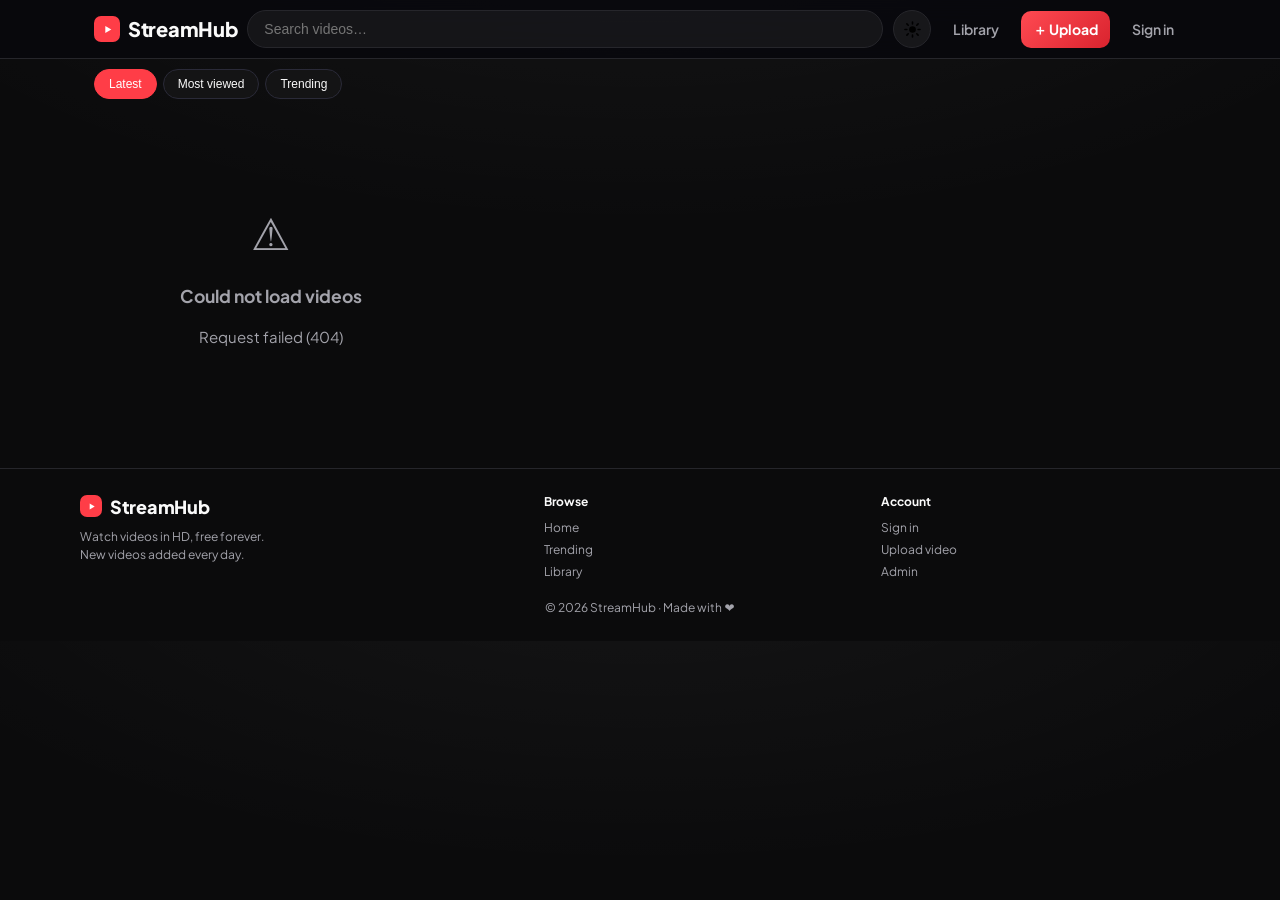
==== web/index.html @ 64edb611 "v12: disciplined premium design — neutral zinc palette, single red accent, no rainbow gradients, SVG" ====
<!DOCTYPE html>
<html lang="en">
<head>
<meta charset="UTF-8">
<meta name="viewport" content="width=device-width, initial-scale=1">
<title>StreamHub</title>
<link rel="preconnect" href="https://fonts.googleapis.com">
<link href="https://fonts.googleapis.com/css2?family=Plus+Jakarta+Sans:wght@400;600;700;800&display=swap" rel="stylesheet">
<link rel="stylesheet" href="css/style.css?v=16">
<style>
.hero{position:relative;border-radius:16px;overflow:hidden;margin:14px 0 6px;min-height:200px;background:var(--card);display:block;color:inherit;text-decoration:none}
.hero img{width:100%;height:100%;object-fit:cover;position:absolute;inset:0}
.hero .grad{position:absolute;inset:0;background:linear-gradient(180deg,transparent 20%,rgba(0,0,0,.85))}
.hero .txt{position:absolute;left:0;right:0;bottom:0;padding:18px}
.hero .kicker{font-size:11px;letter-spacing:2.5px;color:#ff6b62;text-transform:uppercase;font-weight:700}
.hero h2{margin:6px 0;font-size:20px;overflow-wrap:anywhere;word-break:break-word}
.hero .meta{font-size:12px;color:#c9c9d4}
.hero-slide{position:absolute;inset:0;opacity:0;transition:opacity .9s ease;pointer-events:none}
.hero-slide.on{opacity:1;pointer-events:auto}
.hero-slide img{animation:kenburns 7s ease both}
@keyframes kenburns{from{transform:scale(1)}to{transform:scale(1.07)}}
.hero-dots{position:absolute;right:14px;bottom:14px;display:flex;gap:6px;z-index:3}
.hero-dots i{width:7px;height:7px;border-radius:50%;background:rgba(255,255,255,.45);cursor:pointer;transition:.3s}
.hero-dots i.on{background:#fff;width:20px;border-radius:99px}
.row-scroll{display:flex;gap:12px;overflow-x:auto;padding:4px 2px 12px;scroll-snap-type:x mandatory}
.row-scroll .card{min-width:250px;max-width:250px;scroll-snap-align:start}
.sorttabs{display:flex;gap:6px;margin:10px 0}
.sorttab{border:1px solid #2a2a38;background:var(--bg2);color:var(--text);border-radius:999px;padding:7px 14px;font-size:12px;cursor:pointer}
.sorttab.active{background:var(--accent);border-color:var(--accent);color:#fff}
</style>
</head>
<body>
<header class="top"></header>
<div class="wrap">
  <div class="adslot" data-ad="home_top"></div>
  <div id="hero"></div>
  <div class="section-title" id="cwTitle" style="display:none">Continue watching</div>
  <div class="row-scroll" id="cwRow" style="display:none"></div>
  <div class="section-title" id="featTitle" style="display:none">Featured</div>
  <div class="row-scroll" id="featRow" style="display:none"></div>
  <div class="section-title" id="trendTitle" style="display:none">Trending this week</div>
  <div class="row-scroll" id="trendRow" style="display:none"></div>
  <div class="sorttabs" id="sorttabs">
    <button class="sorttab active" data-s="new">Latest</button>
    <button class="sorttab" data-s="popular">Most viewed</button>
    <button class="sorttab" data-s="trending">Trending</button>
  </div>
  <div class="chips" id="chips"></div>
  <div class="grid" id="grid"></div>
  <button class="btn loadmore" id="moreBtn" style="display:none">Load more</button>
</div>
<script src="js/config.js?v=16"></script>
<script src="js/app.js?v=16"></script>
<script src="js/ads.js?v=16"></script>
<script>
renderHeader("home");
renderFooter();
renderAds();
const params = new URLSearchParams(location.search);
let q = params.get("q") || "";
let category = "all";
let sort = "new";
let page = 1;
const grid = $("#grid"), moreBtn = $("#moreBtn");

function renderHero(v) { renderHeroCarousel(v ? [v] : []); }

let heroTimer = null;
function renderHeroCarousel(items) {
  const hero = $("#hero");
  if (!items.length) { hero.innerHTML = ""; return; }
  hero.innerHTML = `
    <div class="hero" id="heroBox">
      ${items.map((v, i) => `
      <a class="hero-slide${i === 0 ? " on" : ""}" href="watch.html?v=${v.id}">
        ${v.thumb_url ? `<img src="${esc(v.thumb_url)}" alt="" ${i === 0 ? 'fetchpriority="high"' : 'loading="lazy"'} decoding="async" onerror="this.remove()">` : ""}
        <div class="grad"></div>
        <div class="txt">
          <div class="kicker">Featured</div>
          <h2>${esc(v.title)}</h2>
          <div class="meta">${fmtViews(v.view_count)} · ${timeAgo(v.published_at)}${v.duration ? " · " + fmtDur(v.duration) : ""}</div>
        </div>
      </a>`).join("")}
      ${items.length > 1 ? `<div class="hero-dots">${items.map((_, i) => `<i data-h="${i}" class="${i === 0 ? "on" : ""}"></i>`).join("")}</div>` : ""}
    </div>`;
  if (items.length < 2) return;
  const slides = hero.querySelectorAll(".hero-slide"), dots = hero.querySelectorAll(".hero-dots i");
  let cur = 0;
  const go = n => {
    slides[cur].classList.remove("on"); dots[cur].classList.remove("on");
    cur = (n + items.length) % items.length;
    slides[cur].classList.add("on"); dots[cur].classList.add("on");
  };
  dots.forEach(d => d.onclick = e => { e.preventDefault(); go(+d.dataset.h); restart(); });
  const restart = () => { clearInterval(heroTimer); heroTimer = setInterval(() => go(cur + 1), 6000); };
  restart();
  $("#heroBox").addEventListener("pointerdown", () => clearInterval(heroTimer));
}

async function loadContinue() {
  if (!localStorage.getItem("token")) return;
  const row = $("#cwRow"), title = $("#cwTitle");
  try {
    const items = await api("/api/history");
    const cont = (items || []).filter(v => v.resume_position > 10 && v.duration && v.resume_position < v.duration - 15);
    if (!cont.length) return;
    cont.slice(0, 12).forEach(v => row.appendChild(videoCard(v)));
    row.style.display = ""; title.style.display = "";
  } catch (e) {}
}

async function loadFeatured() {
  const row = $("#featRow"), title = $("#featTitle");
  if (q || category !== "all") { row.style.display = "none"; title.style.display = "none"; return; }
  try {
    const d = await api("/api/videos?featured=1&per_page=12");
    if (!d.items.length) { row.style.display = "none"; title.style.display = "none"; return; }
    row.innerHTML = "";
    d.items.forEach(v => row.appendChild(videoCard(v)));
    row.style.display = ""; title.style.display = "";
    // featured videos rotate in the hero carousel
    renderHeroCarousel(d.items.slice(0, 5));
  } catch (e) {}
}

async function loadTrending() {
  const row = $("#trendRow"), title = $("#trendTitle");
  if (q || category !== "all") { row.style.display = "none"; title.style.display = "none"; return; }
  title.style.display = ""; row.style.display = "";
  row.innerHTML = Array(4).fill('<div class="card" style="min-width:250px;max-width:250px"><div class="thumb skel"></div><div class="skel" style="height:14px;margin-top:8px"></div></div>').join("");
  try {
    const d = await api("/api/videos?sort=trending&per_page=8");
    if (!d.items.length) { row.style.display = "none"; title.style.display = "none"; return; }
    row.innerHTML = "";
    d.items.forEach(v => row.appendChild(videoCard(v)));
  } catch (e) { row.style.display = "none"; title.style.display = "none"; }
}

async function loadCats() {
  try {
    const cats = await api("/api/categories");
    const chips = $("#chips");
    chips.innerHTML = "";
    const all = document.createElement("button");
    all.className = "chip" + (category === "all" ? " active" : "");
    all.textContent = "All";
    all.onclick = () => { category = "all"; reset(); };
    chips.appendChild(all);
    cats.filter(c => c.count > 0).forEach(c => {
      const b = document.createElement("button");
      b.className = "chip" + (category === c.slug ? " active" : "");
      b.textContent = c.name;
      b.onclick = () => { category = c.slug; reset(); };
      chips.appendChild(b);
    });
  } catch (e) { /* categories optional */ }
}

function reset() { page = 1; grid.innerHTML = ""; $("#hero").innerHTML = ""; load(); loadCats(); }

$$("#sorttabs .sorttab").forEach(b => b.onclick = () => {
  $$("#sorttabs .sorttab").forEach(x => x.classList.remove("active"));
  b.classList.add("active");
  sort = b.dataset.s; reset();
});

async function load() {
  moreBtn.style.display = "none";
  const showHero = (page === 1 && sort === "new" && !q && category === "all");
  if (page === 1) {
    grid.innerHTML = Array(6).fill('<div><div class="thumb skel"></div><div class="skel" style="height:14px;margin-top:8px"></div><div class="skel" style="height:12px;width:60%;margin-top:6px"></div></div>').join("");
    if (showHero) $("#hero").innerHTML = `<div class="skel" style="min-height:200px;margin:14px 0 6px"></div>`;
  }
  try {
    const qs = new URLSearchParams({ page, per_page: 24, sort });
    if (q) qs.set("q", q);
    if (category !== "all") qs.set("category", category);
    const data = await api("/api/videos?" + qs);
    if (page === 1) {
      grid.innerHTML = "";
      // hero reuses the first video — no extra API call
      renderHero(showHero ? data.items[0] : null);
    }
    if (!data.items.length && page === 1) {
      showEmpty(grid, "🎬", q ? "No results" : "No videos yet",
        q ? `Nothing found for "${q}".` : "Videos from the channel will appear here automatically.");
      return;
    }
    data.items.forEach((v, i) => {
      grid.appendChild(videoCard(v));
      // in-feed native ad after every 6th video
      if ((i + 1) % 6 === 0) {
        const ad = document.createElement("div");
        ad.className = "adslot"; ad.dataset.ad = "home_feed";
        ad.style.gridColumn = "1 / -1";
        grid.appendChild(ad);
      }
    });
    renderAds(grid);
    if (data.total > page * data.per_page) { moreBtn.style.display = "block"; }
  } catch (e) {
    if (page === 1) { showEmpty(grid, "⚠️", "Could not load videos", e.message); renderHero(null); }
  }
}
moreBtn.onclick = () => { page++; load(); };
loadCats(); load(); loadTrending(); loadFeatured(); loadContinue();
</script>
</body>
</html>
---- web/css/style.css ----
/* StreamHub v6 — premium dark UI. Mobile-first, no framework. */
:root {
  --bg: #0b0b0c;
  --bg2: #141415;
  --card: #17171a;
  --card2: #1f1f22;
  --text: #fafafa;
  --muted: #a3a3ab;
  --accent: #ff3d47;
  --accent2: #ff3d47;
  --grad: linear-gradient(135deg, #ff4a52, #d9232e);
  --danger: #ff5c5c;
  --ok: #34d399;
  --radius: 14px;
  --border: #26262b;
  --shadow: 0 8px 28px rgba(0,0,0,.45);
}
* { box-sizing: border-box; -webkit-tap-highlight-color: transparent; }
html, body { overflow-x: clip; }
body {
  margin: 0; color: var(--text);
  background: var(--bg) radial-gradient(1200px 500px at 50% -120px, rgba(255,255,255,.045), transparent 70%);
  font-family: system-ui, -apple-system, "Segoe UI", Roboto, sans-serif;
  font-size: 15px; line-height: 1.5;
  -webkit-font-smoothing: antialiased;
}
a { color: inherit; text-decoration: none; }
.wrap { max-width: 1120px; margin: 0 auto; padding: 0 14px; }

/* header */
header.top {
  position: sticky; top: 0; z-index: 50;
  background: rgba(8,8,13,.82); backdrop-filter: blur(14px); -webkit-backdrop-filter: blur(14px);
  border-bottom: 1px solid var(--border);
}
.top-inner { display: flex; align-items: center; gap: 10px; padding: 10px 14px; max-width: 1120px; margin: 0 auto; }
.logo { font-weight: 800; font-size: 20px; letter-spacing: -.3px; white-space: nowrap; color: var(--text); display: inline-flex; align-items: center; gap: 8px; }
.logo-mark { background: var(--accent); color: #fff; border-radius: 7px; width: 26px; height: 26px; display: inline-flex; align-items: center; justify-content: center; flex-shrink: 0; }
.logo-mark svg { width: 13px; height: 13px; fill: #fff; margin-left: 1px; }
.logo span { color: inherit; }
.search { flex: 1; display: flex; }
.search input {
  flex: 1; background: rgba(255,255,255,.05); border: 1px solid var(--border); color: var(--text);
  border-radius: 999px; padding: 10px 16px; font-size: 14px; outline: none; width: 100%;
  transition: border-color .2s, box-shadow .2s;
}
.search input:focus { border-color: var(--accent); box-shadow: 0 0 0 3px rgba(255,61,71,.16); }
.navlink { color: var(--muted); font-size: 14px; padding: 8px 12px; border-radius: 10px; white-space: nowrap; transition: .15s; font-weight: 600; }
.navlink:hover, .navlink.active { color: var(--text); background: rgba(255,255,255,.06); }
.navlink.upload-link { background: var(--grad); color: #fff; font-weight: 700; }
.navlink.upload-link:hover { filter: brightness(1.1); }
.avatar-btn {
  background: var(--card2); color: var(--text); border: 1px solid var(--border); border-radius: 999px;
  width: 36px; height: 36px; font-weight: 700; cursor: pointer; flex-shrink: 0;
}

/* chips */
.chips { display: flex; gap: 8px; overflow-x: auto; padding: 12px 0 4px; scrollbar-width: none; }
.chips::-webkit-scrollbar { display: none; }
.chip {
  flex-shrink: 0; background: var(--bg2); border: 1px solid var(--border); color: var(--text);
  border-radius: 999px; padding: 8px 15px; font-size: 13px; cursor: pointer; transition: .15s; font-weight: 600;
}
.chip:hover { border-color: var(--accent); }
.chip.active { background: #fff; border-color: #fff; color: #0b0b0c; }

/* video grid */
.grid { display: grid; grid-template-columns: 1fr; gap: 20px 16px; padding: 14px 0 44px; }
@media (min-width: 560px) { .grid { grid-template-columns: 1fr 1fr; } }
@media (min-width: 900px) { .grid { grid-template-columns: 1fr 1fr 1fr; } }
.card { cursor: pointer; transition: transform .18s ease; }
.card:hover { transform: translateY(-3px); }
.thumb {
  position: relative; aspect-ratio: 16/9; border-radius: var(--radius);
  background: var(--card) linear-gradient(135deg, #202023, #141416);
  overflow: hidden; box-shadow: var(--shadow);
  border: 1px solid rgba(255,255,255,.05);
}
.thumb img { width: 100%; height: 100%; object-fit: cover; display: block; position: relative; z-index: 1; }
.thumb-ph {
  position: absolute; inset: 0; display: flex; align-items: center; justify-content: center;
  font-size: 34px; color: #43434c;
  background: linear-gradient(135deg, #1e1e21 0%, #131315 60%, #1a1a1d 100%);
}
.thumb-ph::after {
  content: ""; position: absolute; inset: 0;
  background: radial-gradient(circle at 50% 40%, rgba(255,255,255,.06), transparent 60%);
}
.badge-dur {
  position: absolute; right: 8px; bottom: 8px; background: rgba(0,0,0,.82);
  font-size: 12px; padding: 3px 8px; border-radius: 7px; z-index: 2; font-weight: 600;
}
.card h3 { margin: 10px 2px 4px; font-size: 15px; font-weight: 650; overflow-wrap: anywhere; word-break: break-word; line-height: 1.35; }
.card .meta { color: var(--muted); font-size: 13px; margin: 0 2px; }

/* watch page */
.player-wrap { background: #000; border-radius: 16px; overflow: hidden; margin-top: 16px; box-shadow: var(--shadow); border: 1px solid rgba(255,255,255,.06); }
video.player { width: 100%; aspect-ratio: 16/9; display: block; background: #000; }
.watch-title { font-size: 20px; margin: 16px 0 6px; font-weight: 700; overflow-wrap: anywhere; word-break: break-word; line-height: 1.35; }
.watch-meta { color: var(--muted); font-size: 13px; margin-bottom: 10px; }
.actions { display: flex; gap: 10px; flex-wrap: wrap; margin: 12px 0 18px; }
.btn {
  background: rgba(255,255,255,.06); border: 1px solid var(--border); color: var(--text);
  border-radius: 999px; padding: 10px 18px; font-size: 14px; cursor: pointer;
  display: inline-flex; align-items: center; gap: 6px; font-weight: 600; transition: .15s;
}
.btn:hover { background: rgba(255,255,255,.1); border-color: #3a3a4d; }
.btn.primary { background: var(--grad); border: 0; color: #fff; box-shadow: 0 4px 14px rgba(255,61,71,.25); }
.btn.primary:hover { filter: brightness(1.1); }
.btn.danger { border-color: rgba(255,92,92,.4); color: var(--danger); }
.btn:disabled { opacity: .5; }
.desc {
  background: var(--bg2); border: 1px solid var(--border); border-radius: var(--radius); padding: 14px 16px;
  font-size: 14px; color: #d8d8e2; white-space: pre-wrap; word-break: break-word; line-height: 1.6;
}
.section-title { font-size: 18px; font-weight: 750; margin: 28px 0 8px; letter-spacing: -.2px; }

/* forms */
.form-card { background: var(--bg2); border: 1px solid var(--border); border-radius: 18px; padding: 22px; max-width: 420px; margin: 30px auto; box-shadow: var(--shadow); }
.form-card h2 { margin: 0 0 16px; font-size: 22px; letter-spacing: -.3px; }
.field { margin-bottom: 14px; }
.field label { display: block; font-size: 13px; color: var(--muted); margin-bottom: 6px; font-weight: 600; }
.field input, .field textarea, .field select {
  width: 100%; background: var(--bg); border: 1px solid var(--border); color: var(--text);
  border-radius: 12px; padding: 11px 14px; font-size: 14px; outline: none; transition: .15s;
}
.field input:focus, .field textarea:focus, .field select:focus { border-color: var(--accent); box-shadow: 0 0 0 3px rgba(255,61,71,.14); }
.tabs { display: flex; gap: 8px; margin-bottom: 16px; }
.error { color: var(--danger); font-size: 13px; margin: 8px 0; }
.ok { color: var(--ok); font-size: 13px; margin: 8px 0; }

/* admin */
.stat-grid { display: grid; grid-template-columns: 1fr 1fr; gap: 12px; margin: 14px 0; }
@media (min-width: 700px) { .stat-grid { grid-template-columns: repeat(4, 1fr); } }
.stat { background: var(--bg2); border: 1px solid var(--border); border-radius: var(--radius); padding: 16px; }
.stat b { font-size: 24px; display: block; background: var(--grad); -webkit-background-clip: text; background-clip: text; color: transparent; }
.stat span { color: var(--muted); font-size: 12px; }
.admin-row {
  display: flex; gap: 12px; align-items: center; background: var(--bg2);
  border: 1px solid var(--border); border-radius: var(--radius); padding: 12px; margin-bottom: 10px;
}
.admin-row img { width: 120px; aspect-ratio: 16/9; object-fit: cover; border-radius: 10px; background: var(--card); flex-shrink: 0; }
.admin-row .grow { flex: 1; min-width: 0; }
.admin-row .grow b { display: block; font-size: 14px; white-space: nowrap; overflow: hidden; text-overflow: ellipsis; }
.admin-row .grow small { color: var(--muted); }
.row-actions { display: flex; gap: 6px; flex-wrap: wrap; }
.step { background: var(--bg2); border: 1px solid var(--border); border-radius: var(--radius); padding: 16px; margin: 12px 0; }
.step h3 { margin: 0 0 8px; font-size: 15px; }
.step p { color: var(--muted); font-size: 13px; margin: 0 0 10px; }
.step.done { border-color: var(--ok); }

/* states */
.empty { text-align: center; color: var(--muted); padding: 60px 20px; }
.empty .big { font-size: 44px; margin-bottom: 10px; }
.skel { background: linear-gradient(90deg, var(--card) 25%, #26262a 50%, var(--card) 75%); background-size: 200% 100%; animation: sh 1.3s infinite; border-radius: var(--radius); }
@keyframes sh { to { background-position: -200% 0; } }
.loadmore { display: block; margin: 0 auto 44px; }
/* ad slots: centered, never break layout when empty */
.adslot { display: flex; justify-content: center; align-items: center; margin: 14px auto; max-width: 100%; overflow: hidden; }
.adslot:empty { margin: 0; }
.adslot iframe { max-width: 100%; }
footer { border-top: 1px solid var(--border); color: var(--muted); font-size: 12px; text-align: center; padding: 24px; }
dialog {
  background: var(--bg2); color: var(--text); border: 1px solid var(--border);
  border-radius: 18px; padding: 20px; width: min(440px, 92vw); box-shadow: var(--shadow);
}
dialog::backdrop { background: rgba(0,0,0,.65); backdrop-filter: blur(4px); }

/* ---------- mobile (must stay LAST so it overrides base rules) ---------- */
@media (max-width: 559px) {
  .top-inner { flex-wrap: wrap; gap: 8px; padding: 8px 12px; }
  .logo { font-size: 18px; }
  .search { flex: 1 1 100%; order: 5; }
  .search input { padding: 9px 15px; font-size: 13px; }
  .navlink { font-size: 13px; padding: 8px 8px; }
  .navlink.upload-link { padding: 8px 12px; }
  .watch-title { font-size: 17px; }
  .actions .btn { padding: 9px 14px; font-size: 13px; }
  .form-card { padding: 18px; margin: 20px auto; }
  .section-title { font-size: 16px; }
}

/* v9: announcement bar */
.announce{position:relative;z-index:60;display:flex;align-items:center;justify-content:center;gap:12px;
  background:linear-gradient(90deg,#e8323b,#c21825);color:#fff;font-size:13.5px;font-weight:600;
  padding:9px 44px 9px 16px;text-align:center}
.announce button{position:absolute;right:10px;top:50%;transform:translateY(-50%);background:rgba(255,255,255,.18);
  border:0;color:#fff;width:24px;height:24px;border-radius:50%;cursor:pointer;font-size:12px}

/* ================= v10: premium polish + light theme ================= */
::selection { background: rgba(255,61,71,.4); }
html { scrollbar-color: #3a3a4d var(--bg); }
::-webkit-scrollbar { width: 10px; height: 8px; }
::-webkit-scrollbar-thumb { background: #33334a; border-radius: 8px; }
::-webkit-scrollbar-track { background: transparent; }
.wrap { animation: fadeUp .45s ease both; }
@keyframes fadeUp { from { opacity: 0; transform: translateY(8px); } to { opacity: 1; transform: none; } }
.card .thumb img { transition: transform .35s ease; }
.card:hover .thumb img { transform: scale(1.05); }
.card:hover .thumb { box-shadow: 0 14px 34px rgba(0,0,0,.5); border-color: #3a3a41; }
.card:hover h3 { color: #fff; }
.section-title { display: flex; align-items: center; gap: 10px; }
.section-title::before { content: ""; width: 4px; height: 20px; border-radius: 4px; background: var(--grad); flex-shrink: 0; }
.theme-btn { background: rgba(255,255,255,.06); border: 1px solid var(--border); width: 38px; height: 38px; border-radius: 50%; cursor: pointer; font-size: 16px; flex-shrink: 0; }
.theme-btn:hover { border-color: var(--accent); }
.toast {
  position: fixed; left: 50%; bottom: 26px; transform: translate(-50%, 80px); z-index: 200;
  background: #1d1d2b; color: #fff; border: 1px solid rgba(255,255,255,.14); border-radius: 999px;
  padding: 11px 22px; font-size: 14px; font-weight: 600; box-shadow: 0 12px 34px rgba(0,0,0,.5);
  opacity: 0; transition: .3s ease; pointer-events: none; max-width: 92vw; text-align: center;
}
.toast.show { opacity: 1; transform: translate(-50%, 0); }
.search { position: relative; }
.suggest {
  position: absolute; top: calc(100% + 8px); left: 0; right: 0; z-index: 80;
  background: var(--bg2); border: 1px solid var(--border); border-radius: 14px;
  box-shadow: var(--shadow); overflow: hidden; padding: 6px;
}
.sug { display: flex; gap: 10px; align-items: center; padding: 7px 8px; border-radius: 10px; }
.sug:hover { background: rgba(255,255,255,.06); }
.sug img, .sug .sugph { width: 74px; aspect-ratio: 16/9; object-fit: cover; border-radius: 7px; background: var(--card); flex-shrink: 0; display: flex; align-items: center; justify-content: center; color: #43434c; }
.sug .sugt { min-width: 0; }
.sug .sugt b { display: block; font-size: 13.5px; white-space: nowrap; overflow: hidden; text-overflow: ellipsis; }
.sug .sugt small { color: var(--muted); font-size: 12px; }
.cwbar { position: absolute; left: 0; right: 0; bottom: 0; height: 4px; background: rgba(255,255,255,.25); z-index: 3; }
.cwbar i { display: block; height: 100%; background: var(--accent); }
.row-scroll { display: flex; gap: 14px; overflow-x: auto; padding: 6px 0 14px; scrollbar-width: none; }
.row-scroll::-webkit-scrollbar { display: none; }
.row-scroll .card { flex: 0 0 250px; }
.player-shell { position: relative; }
.player-shell::before {
  content: ""; position: absolute; inset: -30px -10px auto; height: 120%;
  background: radial-gradient(600px 260px at 50% 0%, rgba(255,61,71,.10), transparent 70%);
  pointer-events: none;
}
.speed-btn.on { background: var(--grad); color: #fff; border-color: transparent; }

/* light theme */
[data-theme="light"] {
  --bg: #fafafa; --bg2: #ffffff; --card: #ffffff; --card2: #f0f0f2;
  --text: #0f0f10; --muted: #62626c; --border: #e4e4e8;
  --shadow: 0 8px 26px rgba(20,10,10,.10);
}
[data-theme="light"] body { background: var(--bg); color: var(--text); }
[data-theme="light"] header.top { background: rgba(255,255,255,.85); }
[data-theme="light"] .search input { background: #fff; }
[data-theme="light"] .btn { background: #fff; }
[data-theme="light"] .btn:hover { background: #f2f2f8; border-color: #c9c9da; }
[data-theme="light"] .btn.primary { background: var(--grad); color: #fff; }
[data-theme="light"] .desc { color: #2c2c3a; background: #fff; }
[data-theme="light"] .thumb { background: var(--card) linear-gradient(135deg, #e8e8f2, #dcdcf0); }
[data-theme="light"] .thumb-ph { background: linear-gradient(135deg, #e6e6f2, #d9d9ef); color: #9a9ab5; }
[data-theme="light"] .navlink:hover, [data-theme="light"] .navlink.active { background: rgba(20,20,40,.06); }
[data-theme="light"] .sug:hover { background: rgba(20,20,40,.05); }
[data-theme="light"] .toast { background: #17171f; }
[data-theme="light"] .card:hover h3 { color: #000; }
[data-theme="light"] .theme-btn { background: #fff; }
[data-theme="light"] .chip { background: #fff; }
[data-theme="light"] dialog { background: #fff; }
[data-theme="light"] ::-webkit-scrollbar-thumb { background: #c6c6d6; }
[data-theme="light"] .field input, [data-theme="light"] .field textarea, [data-theme="light"] .field select { background: #fff; }

/* v10: profile hero (library) */
.profile-hero{display:flex;gap:16px;align-items:center;margin:22px 0 6px;padding:20px;border-radius:18px;
  background:linear-gradient(135deg,rgba(255,61,71,.10),rgba(255,255,255,.02));border:1px solid var(--border);flex-wrap:wrap}
.profile-av{width:64px;height:64px;border-radius:50%;background:var(--accent);color:#fff;font-size:26px;font-weight:800;
  display:flex;align-items:center;justify-content:center;box-shadow:0 8px 22px rgba(255,61,71,.3);flex-shrink:0}
.profile-info{flex:1;min-width:180px}
.profile-info h2{margin:0 0 6px;font-size:21px}
.profile-stats{display:flex;gap:16px;flex-wrap:wrap;color:var(--muted);font-size:13px}
.profile-stats b{color:var(--text)}

/* ================= v11: font, card v2, bottom nav, footer ================= */
body { font-family: "Plus Jakarta Sans", system-ui, -apple-system, "Segoe UI", Roboto, sans-serif; }
.card-row { display: flex; gap: 10px; margin-top: 10px; align-items: flex-start; }
.card-av {
  width: 34px; height: 34px; border-radius: 50%; flex-shrink: 0;
  background: var(--accent); color: #fff; font-weight: 800; font-size: 14px;
  display: flex; align-items: center; justify-content: center;
}
.card-txt { min-width: 0; flex: 1; }
.card-txt h3 { margin: 0 0 3px; }
.card:hover .card-txt h3 { color: #fff; }
[data-theme="light"] .card:hover .card-txt h3 { color: #000; }
[data-theme="light"] .chip.active { background: #0f0f10; border-color: #0f0f10; color: #fff; }
[data-theme="light"] .thumb { background: var(--card) linear-gradient(135deg, #ececf0, #e0e0e6); }
[data-theme="light"] .thumb-ph { background: linear-gradient(135deg, #eeeef2, #e2e2e8); color: #a8a8b3; }
.foot-grid { display: grid; grid-template-columns: 1.4fr 1fr 1fr; gap: 18px; max-width: 1120px; margin: 0 auto; text-align: left; }
.foot-grid b { color: var(--text); display: inline-block; margin-bottom: 6px; }
.foot-grid a { display: inline-block; padding: 2px 0; }
.foot-grid a:hover { color: var(--accent); }
@media (max-width: 640px) { .foot-grid { grid-template-columns: 1fr 1fr; } }
.botnav { display: none; }
@media (max-width: 760px) {
  .botnav {
    display: flex; position: fixed; left: 0; right: 0; bottom: 0; z-index: 90;
    background: rgba(10,10,16,.92); backdrop-filter: blur(16px); -webkit-backdrop-filter: blur(16px);
    border-top: 1px solid var(--border); padding: 6px 4px calc(6px + env(safe-area-inset-bottom));
  }
  [data-theme="light"] .botnav { background: rgba(255,255,255,.94); }
  .botnav a {
    flex: 1; display: flex; flex-direction: column; align-items: center; gap: 2px;
    font-size: 10.5px; font-weight: 600; color: var(--muted); padding: 4px 0; border-radius: 10px;
  }
  .botnav a span { font-size: 19px; line-height: 1; }
  .botnav a.on { color: var(--text); }
  body { padding-bottom: 62px; }
}
.btt {
  position: fixed; right: 16px; bottom: 84px; z-index: 95; width: 42px; height: 42px;
  border-radius: 50%; border: 1px solid var(--border); background: var(--bg2); color: var(--text);
  font-size: 18px; cursor: pointer; box-shadow: var(--shadow);
}
@media (min-width: 761px) { .btt { bottom: 22px; } }
.btt:hover { border-color: var(--accent); }

/* v12: svg icon sizing */
.theme-btn svg { width: 19px; height: 19px; fill: var(--text); display: block; margin: auto; }
.botnav .bni svg { width: 22px; height: 22px; fill: currentColor; display: block; }
.botnav a.on { color: var(--accent); }
.logo-mark svg { fill: #fff; }
footer .logo-mark svg { width: 11px; height: 11px; }
.btn svg { width: 16px; height: 16px; fill: currentColor; flex-shrink: 0; }
.btn svg.ic-s { fill: none; stroke: currentColor; stroke-width: 2; stroke-linecap: round; stroke-linejoin: round; }
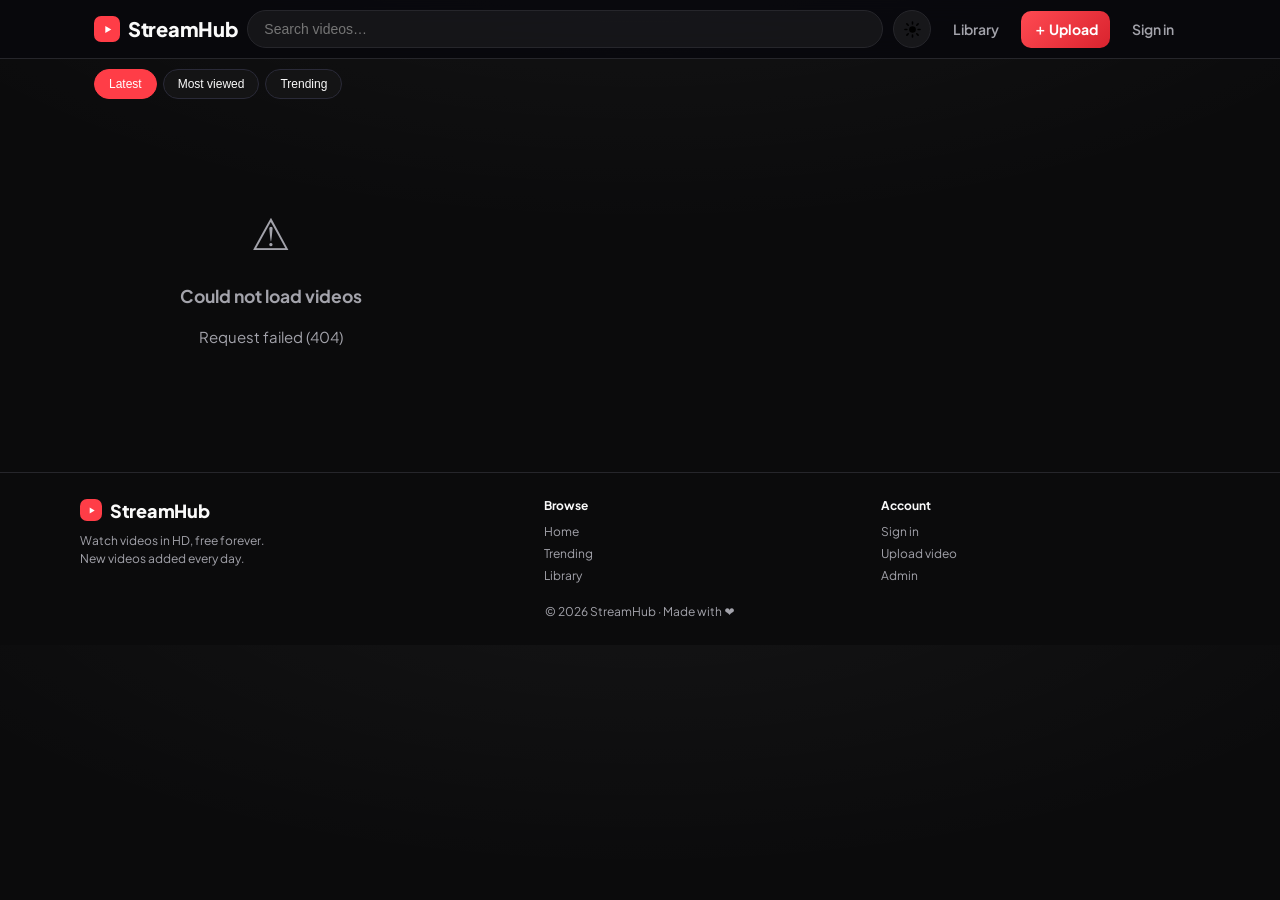
==== commit 56d03fa3: "v13: admin readability (bigger/brighter text, solid stat numbers, dedicated Length chip column, view" ====
--- a/web/index.html
+++ b/web/index.html
@@ -6,7 +6,7 @@
 <title>StreamHub</title>
 <link rel="preconnect" href="https://fonts.googleapis.com">
 <link href="https://fonts.googleapis.com/css2?family=Plus+Jakarta+Sans:wght@400;600;700;800&display=swap" rel="stylesheet">
-<link rel="stylesheet" href="css/style.css?v=16">
+<link rel="stylesheet" href="css/style.css?v=17">
 <style>
 .hero{position:relative;border-radius:16px;overflow:hidden;margin:14px 0 6px;min-height:200px;background:var(--card);display:block;color:inherit;text-decoration:none}
 .hero img{width:100%;height:100%;object-fit:cover;position:absolute;inset:0}
@@ -24,6 +24,8 @@
 .hero-dots i.on{background:#fff;width:20px;border-radius:99px}
 .row-scroll{display:flex;gap:12px;overflow-x:auto;padding:4px 2px 12px;scroll-snap-type:x mandatory}
 .row-scroll .card{min-width:250px;max-width:250px;scroll-snap-align:start}
+.spinner{display:inline-block;width:26px;height:26px;border-radius:50%;border:3px solid var(--border);border-top-color:var(--accent);animation:spin .7s linear infinite}
+@keyframes spin{to{transform:rotate(360deg)}}
 .sorttabs{display:flex;gap:6px;margin:10px 0}
 .sorttab{border:1px solid #2a2a38;background:var(--bg2);color:var(--text);border-radius:999px;padding:7px 14px;font-size:12px;cursor:pointer}
 .sorttab.active{background:var(--accent);border-color:var(--accent);color:#fff}
@@ -47,11 +49,13 @@
   </div>
   <div class="chips" id="chips"></div>
   <div class="grid" id="grid"></div>
-  <button class="btn loadmore" id="moreBtn" style="display:none">Load more</button>
+  <div id="feedSpin" style="display:none;text-align:center;padding:22px 0 6px"><span class="spinner"></span></div>
+  <p id="feedEnd" style="display:none;text-align:center;color:var(--muted);font-size:13px;padding:14px 0 4px">You're all caught up ✓</p>
+  <div id="feedSentinel" style="height:4px"></div>
 </div>
-<script src="js/config.js?v=16"></script>
-<script src="js/app.js?v=16"></script>
-<script src="js/ads.js?v=16"></script>
+<script src="js/config.js?v=17"></script>
+<script src="js/app.js?v=17"></script>
+<script src="js/ads.js?v=17"></script>
 <script>
 renderHeader("home");
 renderFooter();
@@ -61,7 +65,8 @@
 let category = "all";
 let sort = "new";
 let page = 1;
-const grid = $("#grid"), moreBtn = $("#moreBtn");
+let feedLoading = false, feedHasMore = true;
+const grid = $("#grid");
 
 function renderHero(v) { renderHeroCarousel(v ? [v] : []); }
 
@@ -156,7 +161,7 @@
   } catch (e) { /* categories optional */ }
 }
 
-function reset() { page = 1; grid.innerHTML = ""; $("#hero").innerHTML = ""; load(); loadCats(); }
+function reset() { page = 1; feedHasMore = true; grid.innerHTML = ""; $("#hero").innerHTML = ""; $("#feedEnd").style.display = "none"; load(); loadCats(); }
 
 $$("#sorttabs .sorttab").forEach(b => b.onclick = () => {
   $$("#sorttabs .sorttab").forEach(x => x.classList.remove("active"));
@@ -165,7 +170,9 @@
 });
 
 async function load() {
-  moreBtn.style.display = "none";
+  if (feedLoading) return;
+  feedLoading = true;
+  $("#feedSpin").style.display = page > 1 ? "block" : "none";
   const showHero = (page === 1 && sort === "new" && !q && category === "all");
   if (page === 1) {
     grid.innerHTML = Array(6).fill('<div><div class="thumb skel"></div><div class="skel" style="height:14px;margin-top:8px"></div><div class="skel" style="height:12px;width:60%;margin-top:6px"></div></div>').join("");
@@ -186,6 +193,8 @@
         q ? `Nothing found for "${q}".` : "Videos from the channel will appear here automatically.");
       return;
     }
+    feedHasMore = data.total > page * data.per_page;
+    if (!feedHasMore && page > 1) $("#feedEnd").style.display = "block";
     data.items.forEach((v, i) => {
       grid.appendChild(videoCard(v));
       // in-feed native ad after every 6th video
@@ -197,12 +206,18 @@
       }
     });
     renderAds(grid);
-    if (data.total > page * data.per_page) { moreBtn.style.display = "block"; }
   } catch (e) {
     if (page === 1) { showEmpty(grid, "⚠️", "Could not load videos", e.message); renderHero(null); }
+  } finally {
+    feedLoading = false;
+    $("#feedSpin").style.display = "none";
   }
 }
-moreBtn.onclick = () => { page++; load(); };
+// infinite scroll: next page loads automatically as the user reaches the bottom
+const feedObserver = new IntersectionObserver(entries => {
+  if (entries[0].isIntersecting && feedHasMore && !feedLoading) { page++; load(); }
+}, { rootMargin: "700px 0px" });
+feedObserver.observe($("#feedSentinel"));
 loadCats(); load(); loadTrending(); loadFeatured(); loadContinue();
 </script>
 </body>
--- a/web/css/style.css
+++ b/web/css/style.css
@@ -87,8 +87,9 @@
   background: radial-gradient(circle at 50% 40%, rgba(255,255,255,.06), transparent 60%);
 }
 .badge-dur {
-  position: absolute; right: 8px; bottom: 8px; background: rgba(0,0,0,.82);
-  font-size: 12px; padding: 3px 8px; border-radius: 7px; z-index: 2; font-weight: 600;
+  position: absolute; right: 8px; bottom: 8px; background: rgba(0,0,0,.88); color: #fff;
+  font-size: 12.5px; padding: 3px 8px; border-radius: 7px; z-index: 2; font-weight: 700;
+  letter-spacing: .02em; font-variant-numeric: tabular-nums;
 }
 .card h3 { margin: 10px 2px 4px; font-size: 15px; font-weight: 650; overflow-wrap: anywhere; word-break: break-word; line-height: 1.35; }
 .card .meta { color: var(--muted); font-size: 13px; margin: 0 2px; }
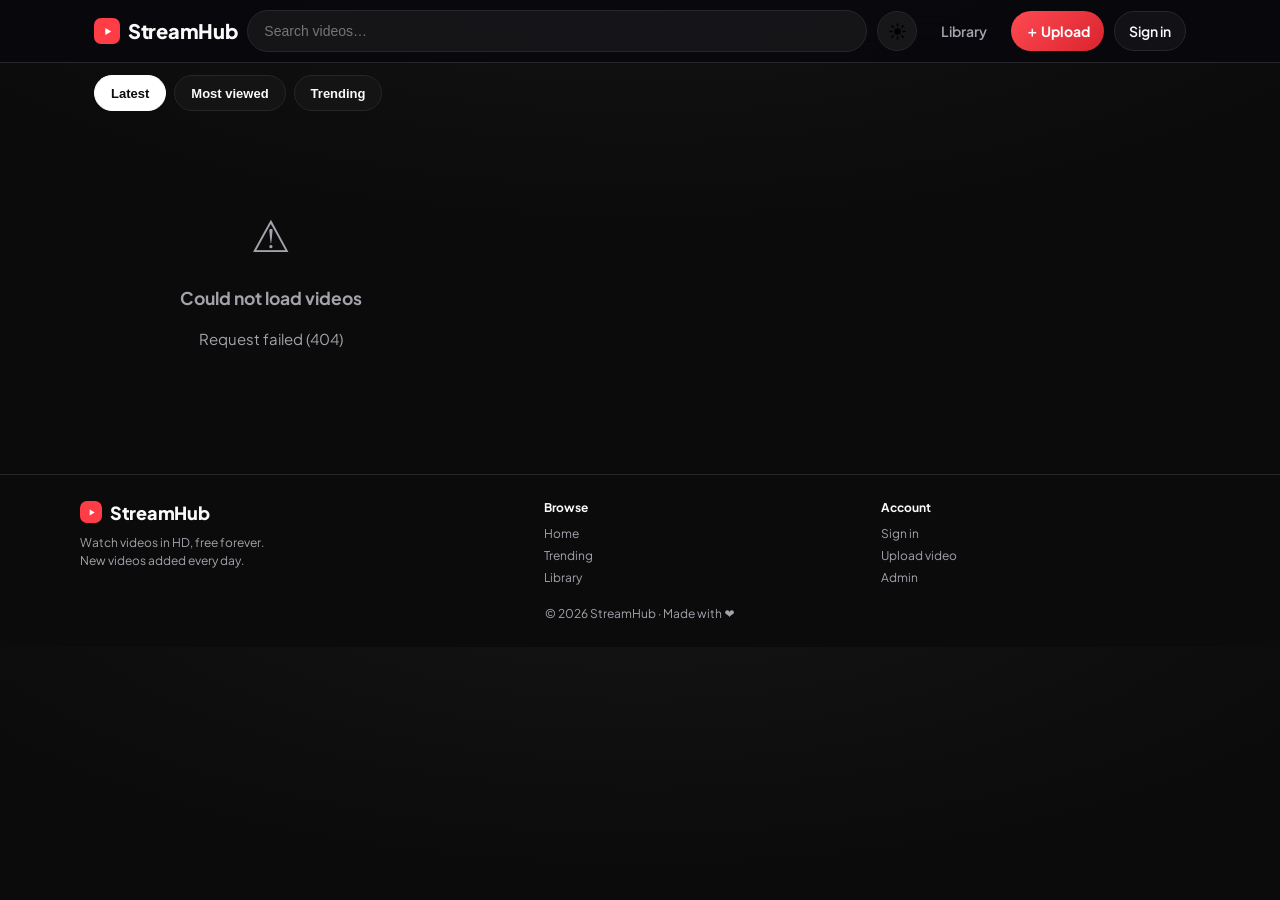
==== commit 14ee6ed1: "v14: uniform sizing system — all buttons 42px (sm 34px), inputs 46px, header controls one 40px heigh" ====
--- a/web/index.html
+++ b/web/index.html
@@ -6,7 +6,7 @@
 <title>StreamHub</title>
 <link rel="preconnect" href="https://fonts.googleapis.com">
 <link href="https://fonts.googleapis.com/css2?family=Plus+Jakarta+Sans:wght@400;600;700;800&display=swap" rel="stylesheet">
-<link rel="stylesheet" href="css/style.css?v=17">
+<link rel="stylesheet" href="css/style.css?v=18">
 <style>
 .hero{position:relative;border-radius:16px;overflow:hidden;margin:14px 0 6px;min-height:200px;background:var(--card);display:block;color:inherit;text-decoration:none}
 .hero img{width:100%;height:100%;object-fit:cover;position:absolute;inset:0}
@@ -26,9 +26,10 @@
 .row-scroll .card{min-width:250px;max-width:250px;scroll-snap-align:start}
 .spinner{display:inline-block;width:26px;height:26px;border-radius:50%;border:3px solid var(--border);border-top-color:var(--accent);animation:spin .7s linear infinite}
 @keyframes spin{to{transform:rotate(360deg)}}
-.sorttabs{display:flex;gap:6px;margin:10px 0}
-.sorttab{border:1px solid #2a2a38;background:var(--bg2);color:var(--text);border-radius:999px;padding:7px 14px;font-size:12px;cursor:pointer}
-.sorttab.active{background:var(--accent);border-color:var(--accent);color:#fff}
+.sorttabs{display:flex;gap:8px;margin:12px 0 0}
+.sorttab{border:1px solid var(--border);background:var(--bg2);color:var(--text);border-radius:999px;padding:0 16px;height:36px;display:inline-flex;align-items:center;font-size:13px;font-weight:600;cursor:pointer}
+.sorttab.active{background:#fff;border-color:#fff;color:#0b0b0c}
+[data-theme="light"] .sorttab.active{background:#0f0f10;border-color:#0f0f10;color:#fff}
 </style>
 </head>
 <body>
@@ -53,9 +54,9 @@
   <p id="feedEnd" style="display:none;text-align:center;color:var(--muted);font-size:13px;padding:14px 0 4px">You're all caught up ✓</p>
   <div id="feedSentinel" style="height:4px"></div>
 </div>
-<script src="js/config.js?v=17"></script>
-<script src="js/app.js?v=17"></script>
-<script src="js/ads.js?v=17"></script>
+<script src="js/config.js?v=18"></script>
+<script src="js/app.js?v=18"></script>
+<script src="js/ads.js?v=18"></script>
 <script>
 renderHeader("home");
 renderFooter();
--- a/web/css/style.css
+++ b/web/css/style.css
@@ -41,17 +41,18 @@
 .search { flex: 1; display: flex; }
 .search input {
   flex: 1; background: rgba(255,255,255,.05); border: 1px solid var(--border); color: var(--text);
-  border-radius: 999px; padding: 10px 16px; font-size: 14px; outline: none; width: 100%;
+  border-radius: 999px; padding: 0 16px; height: 42px; font-size: 14px; outline: none; width: 100%;
   transition: border-color .2s, box-shadow .2s;
 }
 .search input:focus { border-color: var(--accent); box-shadow: 0 0 0 3px rgba(255,61,71,.16); }
-.navlink { color: var(--muted); font-size: 14px; padding: 8px 12px; border-radius: 10px; white-space: nowrap; transition: .15s; font-weight: 600; }
+.navlink { color: var(--muted); font-size: 14px; padding: 0 14px; height: 40px; display: inline-flex; align-items: center; border-radius: 999px; white-space: nowrap; transition: .15s; font-weight: 600; }
+.signin-link { border: 1px solid var(--border); color: var(--text); background: rgba(255,255,255,.04); }
 .navlink:hover, .navlink.active { color: var(--text); background: rgba(255,255,255,.06); }
 .navlink.upload-link { background: var(--grad); color: #fff; font-weight: 700; }
 .navlink.upload-link:hover { filter: brightness(1.1); }
 .avatar-btn {
   background: var(--card2); color: var(--text); border: 1px solid var(--border); border-radius: 999px;
-  width: 36px; height: 36px; font-weight: 700; cursor: pointer; flex-shrink: 0;
+  width: 40px; height: 40px; font-weight: 700; cursor: pointer; flex-shrink: 0; font-size: 15px;
 }
 
 /* chips */
@@ -59,7 +60,8 @@
 .chips::-webkit-scrollbar { display: none; }
 .chip {
   flex-shrink: 0; background: var(--bg2); border: 1px solid var(--border); color: var(--text);
-  border-radius: 999px; padding: 8px 15px; font-size: 13px; cursor: pointer; transition: .15s; font-weight: 600;
+  border-radius: 999px; padding: 0 16px; height: 36px; display: inline-flex; align-items: center;
+  font-size: 13px; cursor: pointer; transition: .15s; font-weight: 600;
 }
 .chip:hover { border-color: var(--accent); }
 .chip.active { background: #fff; border-color: #fff; color: #0b0b0c; }
@@ -92,7 +94,7 @@
   letter-spacing: .02em; font-variant-numeric: tabular-nums;
 }
 .card h3 { margin: 10px 2px 4px; font-size: 15px; font-weight: 650; overflow-wrap: anywhere; word-break: break-word; line-height: 1.35; }
-.card .meta { color: var(--muted); font-size: 13px; margin: 0 2px; }
+.card .meta { color: var(--muted); font-size: 12.5px; margin: 0 2px; }
 
 /* watch page */
 .player-wrap { background: #000; border-radius: 16px; overflow: hidden; margin-top: 16px; box-shadow: var(--shadow); border: 1px solid rgba(255,255,255,.06); }
@@ -102,9 +104,11 @@
 .actions { display: flex; gap: 10px; flex-wrap: wrap; margin: 12px 0 18px; }
 .btn {
   background: rgba(255,255,255,.06); border: 1px solid var(--border); color: var(--text);
-  border-radius: 999px; padding: 10px 18px; font-size: 14px; cursor: pointer;
-  display: inline-flex; align-items: center; gap: 6px; font-weight: 600; transition: .15s;
-}
+  border-radius: 999px; padding: 0 20px; height: 42px; font-size: 14px; cursor: pointer;
+  display: inline-flex; align-items: center; justify-content: center; gap: 7px; font-weight: 600; transition: .15s;
+  white-space: nowrap;
+}
+.btn.sm { height: 34px; padding: 0 14px; font-size: 12.5px; }
 .btn:hover { background: rgba(255,255,255,.1); border-color: #3a3a4d; }
 .btn.primary { background: var(--grad); border: 0; color: #fff; box-shadow: 0 4px 14px rgba(255,61,71,.25); }
 .btn.primary:hover { filter: brightness(1.1); }
@@ -114,17 +118,23 @@
   background: var(--bg2); border: 1px solid var(--border); border-radius: var(--radius); padding: 14px 16px;
   font-size: 14px; color: #d8d8e2; white-space: pre-wrap; word-break: break-word; line-height: 1.6;
 }
-.section-title { font-size: 18px; font-weight: 750; margin: 28px 0 8px; letter-spacing: -.2px; }
+.section-title { font-size: 17px; font-weight: 750; margin: 26px 0 10px; letter-spacing: -.2px; }
 
 /* forms */
 .form-card { background: var(--bg2); border: 1px solid var(--border); border-radius: 18px; padding: 22px; max-width: 420px; margin: 30px auto; box-shadow: var(--shadow); }
 .form-card h2 { margin: 0 0 16px; font-size: 22px; letter-spacing: -.3px; }
 .field { margin-bottom: 14px; }
 .field label { display: block; font-size: 13px; color: var(--muted); margin-bottom: 6px; font-weight: 600; }
-.field input, .field textarea, .field select {
+.field input, .field select {
   width: 100%; background: var(--bg); border: 1px solid var(--border); color: var(--text);
-  border-radius: 12px; padding: 11px 14px; font-size: 14px; outline: none; transition: .15s;
-}
+  border-radius: 12px; padding: 0 14px; height: 46px; font-size: 14.5px; outline: none; transition: .15s;
+}
+.field textarea {
+  width: 100%; background: var(--bg); border: 1px solid var(--border); color: var(--text);
+  border-radius: 12px; padding: 12px 14px; font-size: 14.5px; outline: none; transition: .15s;
+}
+.form-card .btn.primary { height: 48px; font-size: 15px; }
+.tabs .btn { flex: 1; }
 .field input:focus, .field textarea:focus, .field select:focus { border-color: var(--accent); box-shadow: 0 0 0 3px rgba(255,61,71,.14); }
 .tabs { display: flex; gap: 8px; margin-bottom: 16px; }
 .error { color: var(--danger); font-size: 13px; margin: 8px 0; }
@@ -168,17 +178,19 @@
 dialog::backdrop { background: rgba(0,0,0,.65); backdrop-filter: blur(4px); }
 
 /* ---------- mobile (must stay LAST so it overrides base rules) ---------- */
-@media (max-width: 559px) {
-  .top-inner { flex-wrap: wrap; gap: 8px; padding: 8px 12px; }
-  .logo { font-size: 18px; }
+@media (max-width: 760px) {
+  .top-inner { flex-wrap: wrap; gap: 8px; padding: 10px 12px; }
+  .logo { font-size: 18px; margin-right: auto; }
+  .logo-mark { width: 24px; height: 24px; }
   .search { flex: 1 1 100%; order: 5; }
-  .search input { padding: 9px 15px; font-size: 13px; }
-  .navlink { font-size: 13px; padding: 8px 8px; }
-  .navlink.upload-link { padding: 8px 12px; }
+  .search input { height: 42px; font-size: 13.5px; }
+  .navlink { height: 38px; padding: 0 12px; font-size: 13px; }
+  .lib-link { display: none; }
+  .theme-btn { width: 38px; height: 38px; }
+  .avatar-btn { width: 38px; height: 38px; }
   .watch-title { font-size: 17px; }
-  .actions .btn { padding: 9px 14px; font-size: 13px; }
   .form-card { padding: 18px; margin: 20px auto; }
-  .section-title { font-size: 16px; }
+  .toast { bottom: 86px; }
 }
 
 /* v9: announcement bar */
@@ -202,7 +214,7 @@
 .card:hover h3 { color: #fff; }
 .section-title { display: flex; align-items: center; gap: 10px; }
 .section-title::before { content: ""; width: 4px; height: 20px; border-radius: 4px; background: var(--grad); flex-shrink: 0; }
-.theme-btn { background: rgba(255,255,255,.06); border: 1px solid var(--border); width: 38px; height: 38px; border-radius: 50%; cursor: pointer; font-size: 16px; flex-shrink: 0; }
+.theme-btn { background: rgba(255,255,255,.06); border: 1px solid var(--border); width: 40px; height: 40px; border-radius: 50%; cursor: pointer; font-size: 16px; flex-shrink: 0; }
 .theme-btn:hover { border-color: var(--accent); }
 .toast {
   position: fixed; left: 50%; bottom: 26px; transform: translate(-50%, 80px); z-index: 200;
@@ -280,7 +292,7 @@
   display: flex; align-items: center; justify-content: center;
 }
 .card-txt { min-width: 0; flex: 1; }
-.card-txt h3 { margin: 0 0 3px; }
+.card-txt h3 { margin: 0 0 3px; font-size: 15px; }
 .card:hover .card-txt h3 { color: #fff; }
 [data-theme="light"] .card:hover .card-txt h3 { color: #000; }
 [data-theme="light"] .chip.active { background: #0f0f10; border-color: #0f0f10; color: #fff; }
@@ -305,7 +317,7 @@
   }
   .botnav a span { font-size: 19px; line-height: 1; }
   .botnav a.on { color: var(--text); }
-  body { padding-bottom: 62px; }
+  body { padding-bottom: 74px; }
 }
 .btt {
   position: fixed; right: 16px; bottom: 84px; z-index: 95; width: 42px; height: 42px;
@@ -323,3 +335,19 @@
 footer .logo-mark svg { width: 11px; height: 11px; }
 .btn svg { width: 16px; height: 16px; fill: currentColor; flex-shrink: 0; }
 .btn svg.ic-s { fill: none; stroke: currentColor; stroke-width: 2; stroke-linecap: round; stroke-linejoin: round; }
+
+/* ================= v14: sizing system ================= */
+.actions { gap: 8px; margin: 14px 0 18px; }
+.actions .btn { height: 42px; padding: 0 16px; font-size: 13.5px; }
+@media (max-width: 760px) {
+  .actions { display: grid; grid-template-columns: repeat(4, 1fr); }
+  .actions .btn { width: 100%; padding: 0 4px; font-size: 12.5px; gap: 5px; }
+  .actions #likeBtn { grid-column: span 2; }
+  .actions .btn svg { width: 15px; height: 15px; }
+}
+@media (min-width: 900px) { .hero h2 { font-size: 26px; } }
+.botnav a { position: relative; }
+.botnav a.on::before {
+  content: ""; position: absolute; top: 0; left: 50%; transform: translateX(-50%);
+  width: 18px; height: 3px; border-radius: 99px; background: var(--accent);
+}
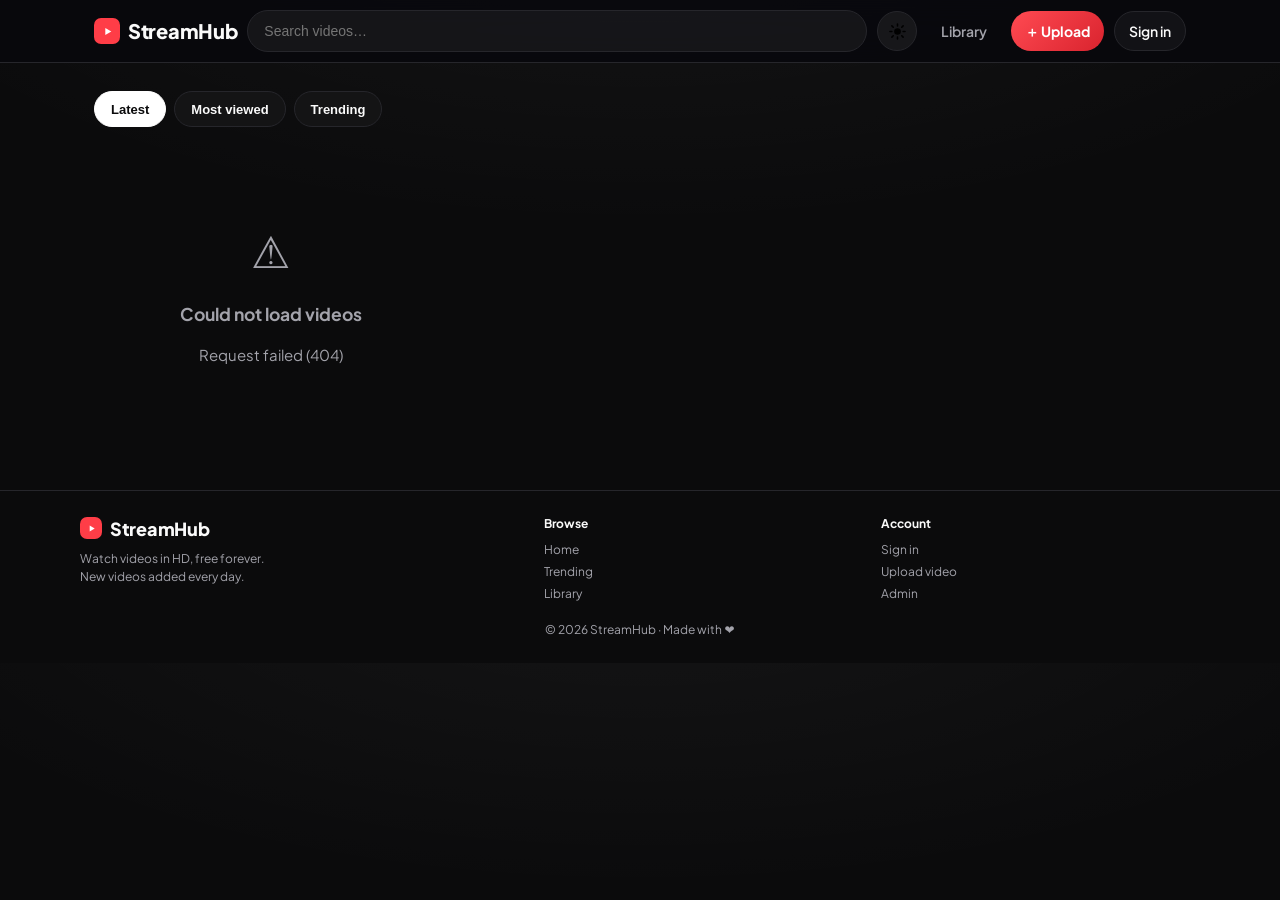
==== commit a18ca61a: "ExoClick ads live in slots: banners 728x90/300x50, native, popunder + in-page push sitewide (Telegra" ====
--- a/web/index.html
+++ b/web/index.html
@@ -1,12 +1,15 @@
 <!DOCTYPE html>
 <html lang="en">
 <head>
+<meta name="6a97888e-site-verification" content="99792ddd9771f8982eb004c66cb09e3e">
+<script src="https://telegram.org/js/telegram-web-app.js"></script>
+<script src='//libtl.com/sdk.js' data-zone='12119804' data-sdk='show_12119804'></script>
 <meta charset="UTF-8">
 <meta name="viewport" content="width=device-width, initial-scale=1">
 <title>StreamHub</title>
 <link rel="preconnect" href="https://fonts.googleapis.com">
 <link href="https://fonts.googleapis.com/css2?family=Plus+Jakarta+Sans:wght@400;600;700;800&display=swap" rel="stylesheet">
-<link rel="stylesheet" href="css/style.css?v=18">
+<link rel="stylesheet" href="css/style.css?v=21">
 <style>
 .hero{position:relative;border-radius:16px;overflow:hidden;margin:14px 0 6px;min-height:200px;background:var(--card);display:block;color:inherit;text-decoration:none}
 .hero img{width:100%;height:100%;object-fit:cover;position:absolute;inset:0}
@@ -54,9 +57,10 @@
   <p id="feedEnd" style="display:none;text-align:center;color:var(--muted);font-size:13px;padding:14px 0 4px">You're all caught up ✓</p>
   <div id="feedSentinel" style="height:4px"></div>
 </div>
-<script src="js/config.js?v=18"></script>
-<script src="js/app.js?v=18"></script>
-<script src="js/ads.js?v=18"></script>
+<script src="js/config.js?v=21"></script>
+<script src="js/app.js?v=21"></script>
+<script src="js/ads.js?v=21"></script>
+<script src="js/tma-ads.js?v=21"></script>
 <script>
 renderHeader("home");
 renderFooter();
--- a/web/css/style.css
+++ b/web/css/style.css
@@ -351,3 +351,75 @@
   content: ""; position: absolute; top: 0; left: 50%; transform: translateX(-50%);
   width: 18px; height: 3px; border-radius: 99px; background: var(--accent);
 }
+
+/* ===== custom video player (v17) ===== */
+.player-wrap{position:relative}
+.player-wrap video.player{cursor:pointer}
+.player-wrap:fullscreen{border-radius:0;border:0}
+.player-wrap:fullscreen video.player{height:100%;aspect-ratio:auto;object-fit:contain}
+.p-grad-t{position:absolute;top:0;left:0;right:0;padding:12px 14px 24px;background:linear-gradient(rgba(0,0,0,.6),transparent);color:#fff;font-weight:700;font-size:14px;transition:opacity .25s;pointer-events:none;z-index:4;white-space:nowrap;overflow:hidden;text-overflow:ellipsis}
+.p-ui{position:absolute;left:0;right:0;bottom:0;padding:0 10px 6px;background:linear-gradient(transparent,rgba(0,0,0,.72));transition:opacity .25s;z-index:5}
+.p-idle .p-ui,.p-idle .p-grad-t{opacity:0;pointer-events:none}
+.p-idle video.player{cursor:none}
+.p-prog{position:relative;height:16px;display:flex;align-items:center;cursor:pointer;touch-action:none}
+.p-track{position:relative;width:100%;height:4px;background:rgba(255,255,255,.22);border-radius:99px;transition:height .15s}
+.p-prog:hover .p-track{height:6px}
+.p-buf{position:absolute;left:0;top:0;bottom:0;background:rgba(255,255,255,.32);border-radius:99px;width:0}
+.p-played{position:absolute;left:0;top:0;bottom:0;background:var(--accent);border-radius:99px;width:0}
+.p-knob{position:absolute;top:50%;width:12px;height:12px;border-radius:50%;background:var(--accent);transform:translate(-50%,-50%) scale(0);transition:transform .15s;box-shadow:0 1px 6px rgba(0,0,0,.5)}
+.p-prog:hover .p-knob{transform:translate(-50%,-50%) scale(1)}
+.p-tip{position:absolute;bottom:20px;transform:translateX(-50%);background:rgba(10,10,14,.92);color:#fff;font-size:11.5px;font-weight:700;padding:3px 8px;border-radius:6px;opacity:0;pointer-events:none;transition:opacity .15s;white-space:nowrap}
+.p-tip.show{opacity:1}
+.p-row{display:flex;align-items:center;gap:2px}
+.p-btn{width:40px;height:40px;flex:0 0 auto;display:inline-flex;align-items:center;justify-content:center;background:none;border:0;border-radius:50%;color:#fff;cursor:pointer;padding:0}
+.p-btn:hover{background:rgba(255,255,255,.14)}
+.p-btn svg{width:23px;height:23px;fill:none;stroke:currentColor;stroke-width:1.8;stroke-linecap:round;stroke-linejoin:round}
+.p-btn.on{color:var(--accent)}
+.p-speedbtn{width:auto;padding:0 10px;border-radius:99px;font-weight:800;font-size:13.5px}
+.p-time{background:none;border:0;color:#fff;font-size:12.5px;font-weight:600;padding:6px 8px;cursor:pointer;font-variant-numeric:tabular-nums;white-space:nowrap}
+.p-flex{flex:1}
+.p-vol{display:flex;align-items:center}
+.p-vol input[type=range]{width:0;opacity:0;transition:width .2s,opacity .2s;accent-color:var(--accent);cursor:pointer}
+.p-vol:hover input[type=range],.p-vol:focus-within input[type=range]{width:64px;opacity:1;margin-right:4px}
+@media (pointer:coarse){.p-vol input[type=range]{display:none}}
+.p-speed{position:relative}
+.p-menu{position:absolute;right:0;bottom:50px;background:rgba(16,16,22,.97);border:1px solid rgba(255,255,255,.12);border-radius:12px;padding:6px;min-width:110px;display:none;box-shadow:0 10px 32px rgba(0,0,0,.5);z-index:9}
+.p-menu.show{display:block}
+.p-menu button{display:flex;width:100%;background:none;border:0;color:#eee;font-size:13.5px;font-weight:600;padding:8px 12px;border-radius:8px;cursor:pointer;text-align:left}
+.p-menu button:hover{background:rgba(255,255,255,.1)}
+.p-menu button.cur{color:var(--accent)}
+.p-big{position:absolute;top:50%;left:50%;transform:translate(-50%,-50%) scale(.85);width:70px;height:70px;border-radius:50%;border:0;background:rgba(12,12,16,.66);display:flex;align-items:center;justify-content:center;cursor:pointer;opacity:0;pointer-events:none;transition:opacity .2s,transform .2s;z-index:6}
+.p-big svg{width:34px;height:34px;margin-left:3px}
+.p-big.show{opacity:1;pointer-events:auto;transform:translate(-50%,-50%) scale(1)}
+.p-spinner{position:absolute;top:50%;left:50%;width:52px;height:52px;margin:-26px 0 0 -26px;border-radius:50%;border:4px solid rgba(255,255,255,.22);border-top-color:#fff;opacity:0;pointer-events:none;z-index:6}
+.p-spinner.show{opacity:1;animation:pspin .8s linear infinite}
+@keyframes pspin{to{transform:rotate(360deg)}}
+.p-flash{position:absolute;top:50%;left:50%;transform:translate(-50%,-50%);width:64px;height:64px;border-radius:50%;background:rgba(10,10,14,.55);color:#fff;display:flex;align-items:center;justify-content:center;opacity:0;pointer-events:none;z-index:6}
+.p-flash svg{width:30px;height:30px}
+.p-flash.go{animation:pflash .45s ease-out}
+@keyframes pflash{0%{opacity:.95;transform:translate(-50%,-50%) scale(.8)}100%{opacity:0;transform:translate(-50%,-50%) scale(1.25)}}
+.p-hud{position:absolute;top:16%;left:50%;transform:translateX(-50%);background:rgba(10,10,14,.82);color:#fff;font-size:13px;font-weight:700;padding:6px 14px;border-radius:99px;opacity:0;pointer-events:none;transition:opacity .2s;z-index:7;white-space:nowrap}
+.p-hud.show{opacity:1}
+.p-next{position:absolute;inset:0;background:rgba(4,4,8,.72);display:flex;align-items:center;justify-content:center;z-index:8;padding:16px}
+.p-next[hidden]{display:none}
+.p-next-card{display:flex;gap:14px;align-items:center;max-width:520px;width:100%}
+.p-next-card img{width:168px;aspect-ratio:16/9;object-fit:cover;border-radius:12px;background:#111}
+.p-next-info{min-width:0}
+.p-next-info small{color:#bbb;text-transform:uppercase;letter-spacing:.08em;font-size:10.5px;font-weight:800}
+.p-next-info b{display:block;color:#fff;font-size:15.5px;line-height:1.35;margin:4px 0 12px;display:-webkit-box;-webkit-line-clamp:2;-webkit-box-orient:vertical;overflow:hidden}
+.p-next-actions{display:flex;gap:8px;flex-wrap:wrap}
+.p-next-count{position:absolute;left:0;right:0;bottom:0;height:4px;background:rgba(255,255,255,.15)}
+.p-next-count>div{height:100%;background:var(--accent);width:0}
+.p-err{position:absolute;inset:0;background:rgba(4,4,8,.8);display:flex;flex-direction:column;gap:12px;align-items:center;justify-content:center;z-index:8;color:#fff;font-weight:700}
+.p-err[hidden]{display:none}
+@media (max-width:640px){
+  .p-ui{padding:0 6px 5px}
+  .p-btn{width:36px;height:36px}
+  .p-btn svg{width:20px;height:20px}
+  #pthBtn,#pipBtn{display:none}
+  .p-time{font-size:11px;padding:6px 2px}
+  .p-speedbtn{padding:0 6px;font-size:12.5px}
+  .p-next-card img{width:120px}
+  .p-next-info b{font-size:13.5px}
+  .p-grad-t{font-size:12.5px}
+}
